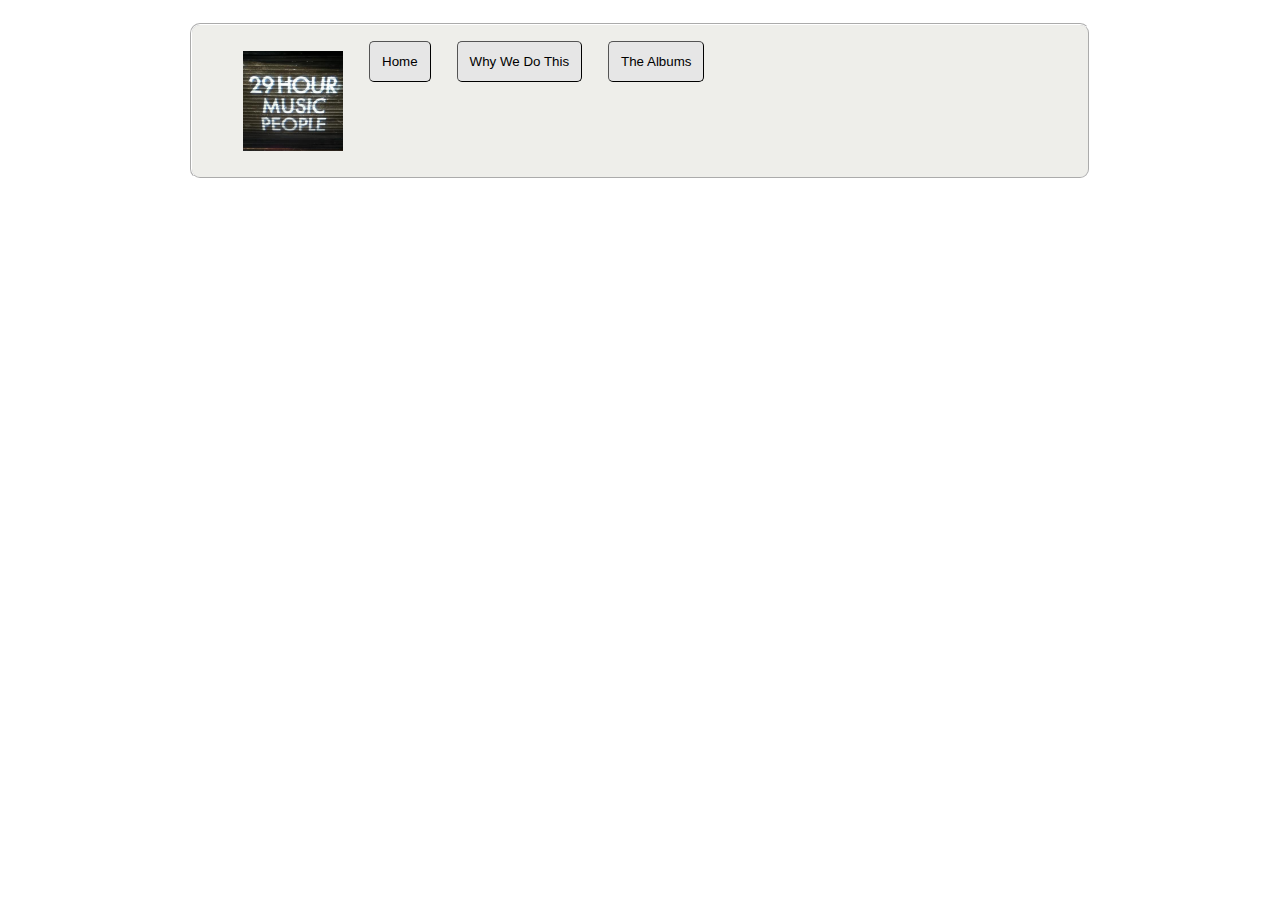
==== albums.html @ 85a1192a "initial commit" ====
<!DOCTYPE html>
<html>
<head>
	<link rel="stylesheet" type="text/css" href="style.css">
	<title>29 Hour Music People</title>
	</head>
<body>
	<div class="wrapper">
			<div class="topofpage">
				
				<ul class="navbar">
					<li class="navchunk">
						<img src="images/band-icon.jpg" class="icon">
					</li>					
					<li class="navchunk">
						<a href="index.html"><button>Home</button></a>
					</li>
					<li class="navchunk">
						<a href="why.html"><button>Why We Do This</button></a>
					</li>
					<li class="navchunk">
						<a href="albums.html"><button>The Albums</button></a>
					</li>
				</ul>
			</div>
		
	</div>	
</body>


</html>
---- style.css ----
.wrapper {
	width: 900px;
	margin: 0 auto;
	padding-top: 15px;
}

.topofpage {
	margin: 0 auto;
/*	padding-top: 150px;*/
	display: block;
	background-color: #EEEEEA;
		border-style: groove;
	border-radius: 10px;
	border-width: 2px;
	border-color: white;
	margin-bottom: 10px;
}

.icon{
	width: 40px;
	padding: 0;
	margin: 30 30 30 30;
/*	float: left;*/
	display: inline;
}

.wrapper .navbar {
padding: 10 10 10 100px;

}

.wrapper .navbar .navchunk {
	display: inline;
	color: red;
	vertical-align: top;
	padding: 10px;
	margin: 1px;
}

.wrapper .navbar .navchunk img {
	width: 100px;
	vertical-align: -85px;
	padding-top: 10px;
	padding-bottom: 10px
}

button {
	padding: 12px;
	font-size: 12px
	border-style: ridge;
    border-width: 1px;
    border-radius: 5px;
    background-color: 	#E6E6E6;
   
}

.button a:hover{
	color: #fff;
	background-color: #369;
	font-family: helvetica;
}


.leftcol {
	clear: left;
	width: 50%;
	float: left;
	color: red;
	padding-top: 10px;
	padding-bottom: 10px;
}
.leftcol .studiopix {
	width: 400px;
	display: block;
	border-style: groove;
	border-radius: 10px;
	border-width: 2px;
	border-color: white;
	margin-bottom: 10px;
}

.rightcol {
	width: 50%;
	float: left;
}
.rightcol p {
	font-family: helvetica;
	padding: 10px;
	color: gray;
}
.rightcol .linksdiv {
	text-decoration: none;
	font-family: helvetica;
}

.fb {
	padding: 15px;
}

.rightcol .news {
	background-color: #E6E6E6;
	font-color: black;
	font-family: helvetica;

}
.news h3{
	padding: 20px;
}

.rightcol .news h2 {
	font-color: black;
	padding: 20px;
}
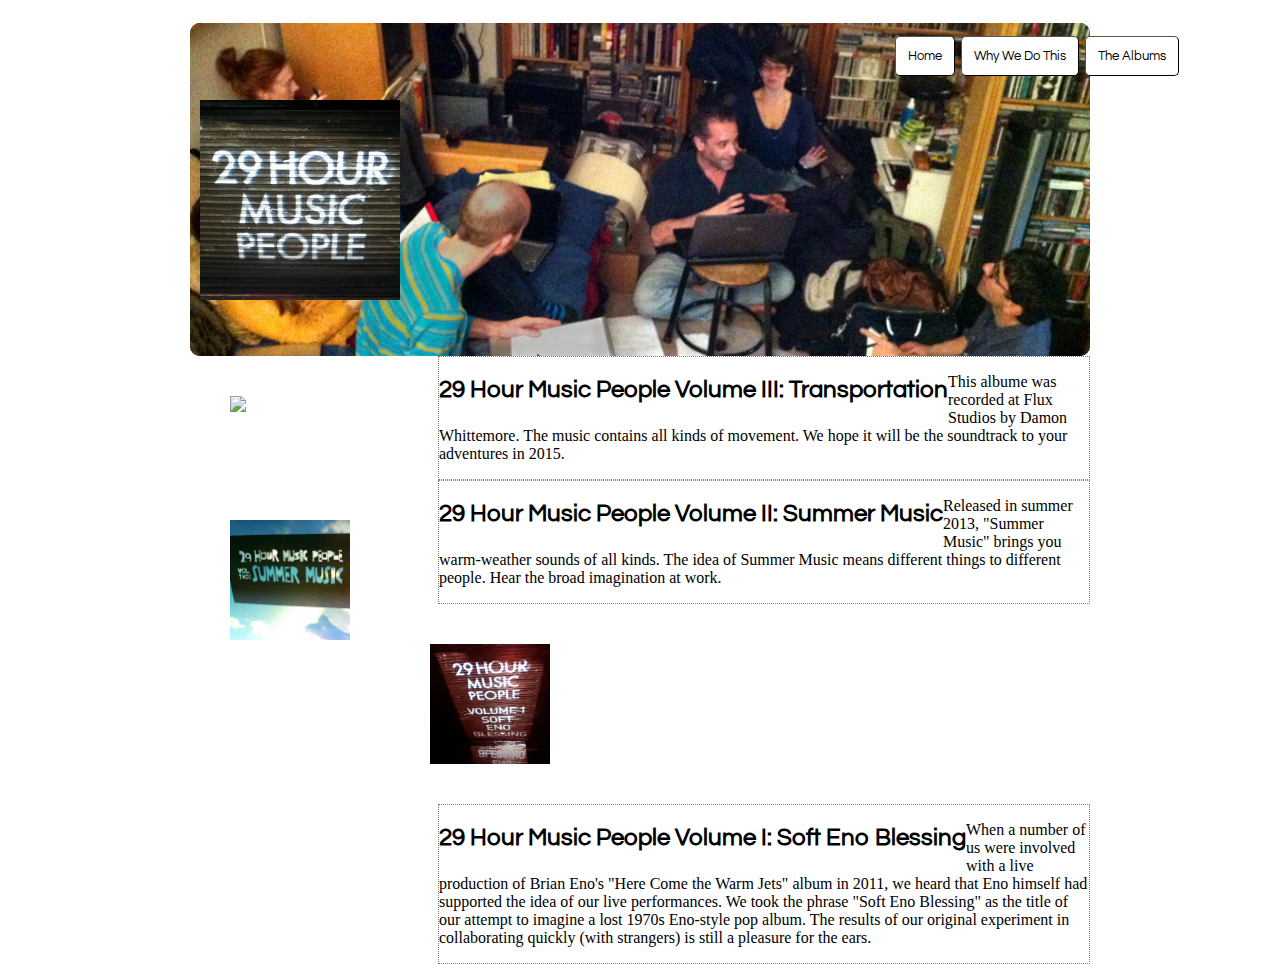
==== commit 8920cd2d: "Buiding Album page" ====
--- a/albums.html
+++ b/albums.html
@@ -2,28 +2,68 @@
 <html>
 <head>
 	<link rel="stylesheet" type="text/css" href="style.css">
+	<link href='http://fonts.googleapis.com/css?family=Old+Standard+TT' rel='stylesheet' type='text/css'>
+	<link href='http://fonts.googleapis.com/css?family=Questrial' rel='stylesheet' type='text/css'>
+
+
 	<title>29 Hour Music People</title>
 	</head>
 <body>
 	<div class="wrapper">
-			<div class="topofpage">
-				
-				<ul class="navbar">
-					<li class="navchunk">
-						<img src="images/band-icon.jpg" class="icon">
-					</li>					
-					<li class="navchunk">
-						<a href="index.html"><button>Home</button></a>
-					</li>
-					<li class="navchunk">
-						<a href="why.html"><button>Why We Do This</button></a>
-					</li>
-					<li class="navchunk">
-						<a href="albums.html"><button>The Albums</button></a>
-					</li>
-				</ul>
+		<div class="topofpage">
+			<img src="images/bannerphoto.jpg" class="bannerphoto">
+			<img src="images/band-icon.jpg" class="icon">
+			<ul class="navbar">				
+				<li class="navchunk">
+					<a href="index.html"><button>Home</button></a>
+				</li>
+				<li class="navchunk">
+					<a href="why.html"><button>Why We Do This</button></a>
+				</li>
+				<li class="navchunk">
+					<a href="albums.html"><button>The Albums</button></a>
+				</li>
+			</ul>
+		</div>
+		<div class="albumdiv">
+			<img src="images/TRANS-icon.jpg" class="albumart">
+			<div class="albumtextdiv">
+				<h2> 
+					29 Hour Music People Volume III: Transportation
+				</h2>
+				<p>
+					This albume was recorded at Flux Studios by Damon Whittemore. The music contains all kinds of movement. We hope it will be the soundtrack to your adventures in 2015.
+				</p>
 			</div>
-		
+		</div>
+		<div class="album">
+				<img src="images/Vol2icon.jpg" class="albumart">
+				<div class="albumtextdiv">
+					<h2> 
+						29 Hour Music People Volume II: Summer Music
+					</h2>
+					<p>
+						Released in summer 2013, "Summer Music" brings you warm-weather sounds of all kinds. The idea of Summer Music means different things to different people. Hear the broad imagination at work. 
+					</p>
+				</div>
+		</div>
+		<div class="album">
+			<img src="images/SEB-icon.jpg" class="albumart">
+			<div class="albumtextdiv">
+				<h2> 
+					29 Hour Music People Volume I: Soft Eno Blessing
+				</h2>
+				<p>
+					When a number of us were involved with a live production of Brian Eno's "Here Come the Warm Jets" album in 2011, we heard that Eno himself had supported the idea of our live performances. We took the phrase "Soft Eno Blessing" as the title of our attempt to imagine a lost 1970s Eno-style pop album. The results of our original experiment in collaborating quickly (with strangers) is still a pleasure for the ears. 
+				</p>
+			</div>
+		</div>
+
+
+
+
+
+
 	</div>	
 </body>
 
--- a/style.css
+++ b/style.css
@@ -9,33 +9,44 @@
 .topofpage {
 	margin: 0 auto;
 /*	padding-top: 150px;*/
+	height: 333px	;
 	display: block;
-	background-color: #EEEEEA;
-		border-style: groove;
+/*	margin-bottom: 10px;*/
+	background-color: black;
+	border-style: none;
 	border-radius: 10px;
 	border-width: 2px;
 	border-color: white;
-	margin-bottom: 10px;
 }
 
+.bannerphoto{
+	width: 900px;
+	border-style: none;
+	border-radius: 10px;
+	border-width: 2px;
+	border-color: white;
+	
+}
 .icon{
-	width: 40px;
+	width: 200px;
 	padding: 0;
 	margin: 30 30 30 30;
 /*	float: left;*/
 	display: inline;
+	position: absolute; 
+	top: 100px; 
+	left: 200px;
 }
 
 .wrapper .navbar {
-padding: 10 10 10 100px;
+	padding: 10 10 10 100px;
+	position: absolute; 
+	top: 20px; right: 100px;
 
 }
 
 .wrapper .navbar .navchunk {
 	display: inline;
-	color: red;
-	vertical-align: top;
-	padding: 10px;
 	margin: 1px;
 }
 
@@ -48,11 +59,13 @@
 
 button {
 	padding: 12px;
+	font-family: 'Questrial', sans-serif;
 	font-size: 12px
-	border-style: ridge;
+	border-style: none;
     border-width: 1px;
     border-radius: 5px;
-    background-color: 	#E6E6E6;
+    background-color: white;
+
    
 }
 
@@ -74,7 +87,7 @@
 .leftcol .studiopix {
 	width: 400px;
 	display: block;
-	border-style: groove;
+	border-style: none;
 	border-radius: 10px;
 	border-width: 2px;
 	border-color: white;
@@ -85,32 +98,100 @@
 	width: 50%;
 	float: left;
 }
+.generallinks{
+	text-decoration: none;
+	color: black;
+}
+
+.generallinks:hover {
+    border-bottom: 1px solid black; 
+}
+
+
 .rightcol p {
-	font-family: helvetica;
 	padding: 10px;
-	color: gray;
+	color: black;
+	font-family: 'Old Standard TT', serif;
 }
 .rightcol .linksdiv {
 	text-decoration: none;
-	font-family: helvetica;
+	font-family: 'Old Standard TT', serif;
+}
+
+.sociality {
+	display: inline;
 }
 
 .fb {
-	padding: 15px;
+	padding-right: 19px;
 }
 
 .rightcol .news {
 	background-color: #E6E6E6;
 	font-color: black;
-	font-family: helvetica;
+	font-family: 'Old Standard TT', serif;
+}
+.news h3{
+	padding: 10px 10px 0px 10px;
+	font-family: 'Questrial', sans-serif;
+}
+
+
+/*Albums page*/
+.albumdiv{
+	float: left;
+
+	width: 900px;
+}
+
+.albumart{
+	width: 120px;
+	padding: 40px;
+	display: inline;
+	float: left;
+}
+
+.albumtextdiv{
+	Width: 650px;
+	Padding: 2px0px;
+	float: right;
+	border-width: 1px;
+	border-color: gray;
+	border-style: dotted;	
 
 }
-.news h3{
-	padding: 20px;
+
+ h2{
+/*	padding: 10px 10px 0px 10px;*/
+	text-align: center;	
+	font-family: 'Questrial', sans-serif;
+	float: left;
+	display: block;
 }
 
-.rightcol .news h2 {
-	font-color: black;
-	padding: 20px;
-}
 
+
+
+
+
+
+
+
+
+
+
+
+
+
+
+
+
+
+
+
+
+
+
+
+
+
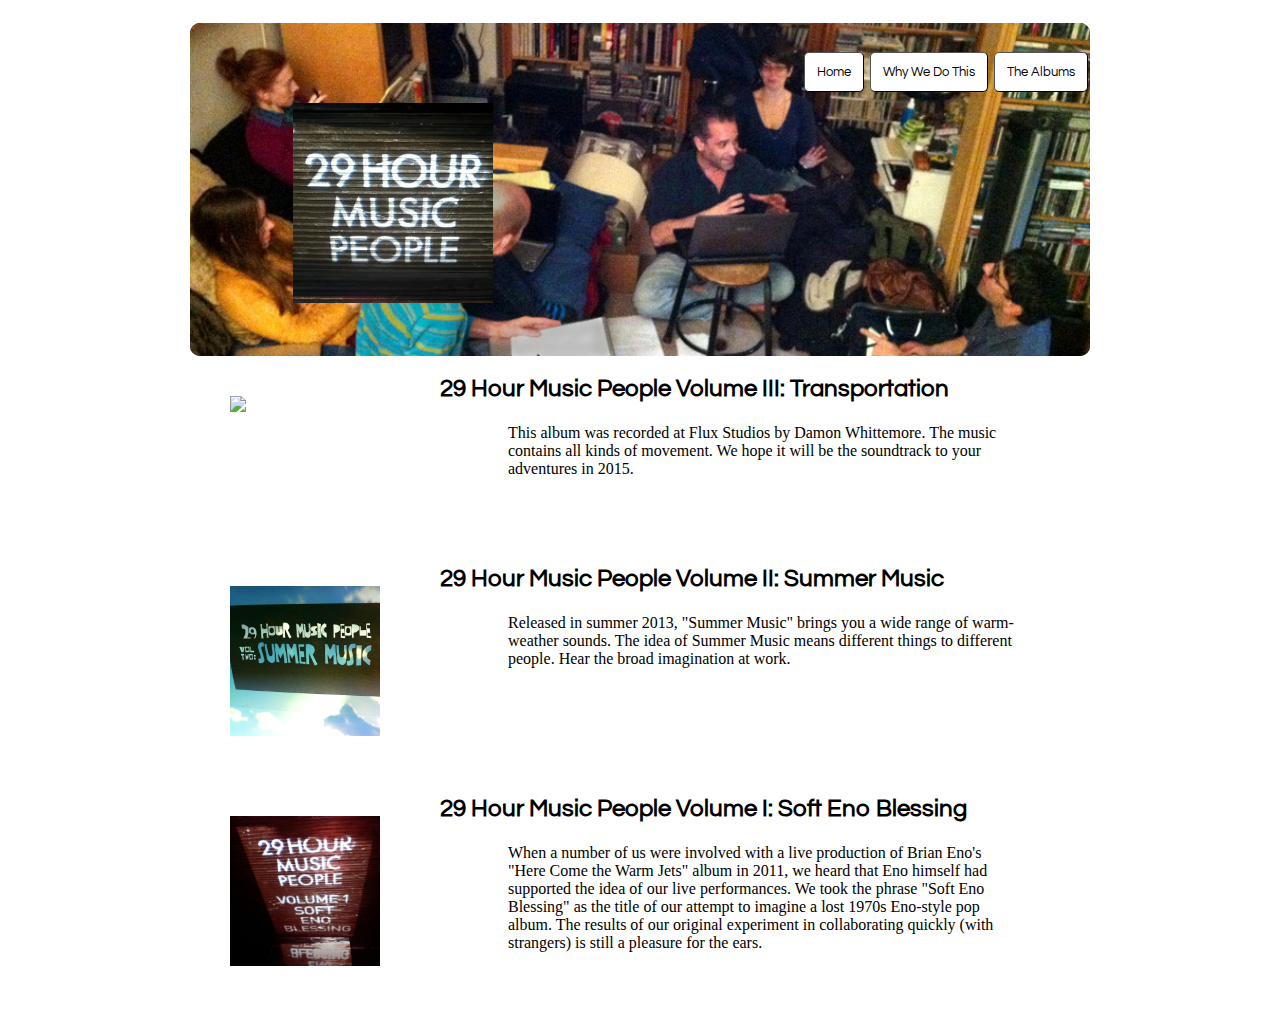
==== commit e020cd35: "final site to turn in for the first time" ====
--- a/albums.html
+++ b/albums.html
@@ -32,22 +32,22 @@
 					29 Hour Music People Volume III: Transportation
 				</h2>
 				<p>
-					This albume was recorded at Flux Studios by Damon Whittemore. The music contains all kinds of movement. We hope it will be the soundtrack to your adventures in 2015.
+					This album was recorded at Flux Studios by Damon Whittemore. The music contains all kinds of movement. We hope it will be the soundtrack to your adventures in 2015.
 				</p>
 			</div>
 		</div>
-		<div class="album">
+		<div class="albumdiv">
 				<img src="images/Vol2icon.jpg" class="albumart">
 				<div class="albumtextdiv">
 					<h2> 
 						29 Hour Music People Volume II: Summer Music
 					</h2>
 					<p>
-						Released in summer 2013, "Summer Music" brings you warm-weather sounds of all kinds. The idea of Summer Music means different things to different people. Hear the broad imagination at work. 
+						Released in summer 2013, "Summer Music" brings you a wide range of warm-weather sounds. The idea of Summer Music means different things to different people. Hear the broad imagination at work. 
 					</p>
 				</div>
 		</div>
-		<div class="album">
+		<div class="albumdiv">
 			<img src="images/SEB-icon.jpg" class="albumart">
 			<div class="albumtextdiv">
 				<h2> 
--- a/style.css
+++ b/style.css
@@ -30,19 +30,19 @@
 .icon{
 	width: 200px;
 	padding: 0;
-	margin: 30 30 30 30;
+/*	margin: 30 30 30 30;*/
 /*	float: left;*/
-	display: inline;
-	position: absolute; 
-	top: 100px; 
-	left: 200px;
+	position: relative;
+	top: -257px;
+	left: 103px;
+	display: inline;
 }
 
 .wrapper .navbar {
-	padding: 10 10 10 100px;
-	position: absolute; 
 	top: 20px; right: 100px;
-
+	position: relative;
+	top: -528px;
+	right: -573px;
 }
 
 .wrapper .navbar .navchunk {
@@ -101,6 +101,7 @@
 .generallinks{
 	text-decoration: none;
 	color: black;
+
 }
 
 .generallinks:hover {
@@ -140,12 +141,13 @@
 /*Albums page*/
 .albumdiv{
 	float: left;
+	vertical-align: top;
 
 	width: 900px;
 }
 
 .albumart{
-	width: 120px;
+	width: 150px;
 	padding: 40px;
 	display: inline;
 	float: left;
@@ -155,43 +157,93 @@
 	Width: 650px;
 	Padding: 2px0px;
 	float: right;
-	border-width: 1px;
-	border-color: gray;
-	border-style: dotted;	
-
+}
+
+.albumtextdiv p {
+padding: 34px;
+margin: 34px;
 }
 
  h2{
-/*	padding: 10px 10px 0px 10px;*/
 	text-align: center;	
 	font-family: 'Questrial', sans-serif;
 	float: left;
 	display: block;
 }
 
-
-
-
-
-
-
-
-
-
-
-
-
-
-
-
-
-
-
-
-
-
-
-
-
-
-
+/*Why page*/
+.column1{
+	float: left;
+	width: 350px;
+/*	border-style: solid;
+	border-width: 1px;*/
+}
+
+.whytext a {
+	text-decoration: none;
+	color: black;
+}
+
+.whytext a:hover {
+	    border-bottom: 1px solid black; 
+}
+
+.column2{
+	float: left;
+	width: 350px;
+/*	border-style: solid;
+	border-width: 1px;*/
+}
+
+.column3{
+	float: left;
+	width: 200px;
+/*	border-style: solid;
+	border-width: 2px;*/
+}
+
+.whypix{
+	width: 200px;
+	margin: 50px 0px 0px 0px;
+		border-style: none;
+	border-radius: 10px;
+	border-width: 2px;
+	border-color: white;
+}
+
+.whyhead {
+	padding: 15px 10px 10px 10px;
+	font-size: 20px;
+	text-transform: capitalize;
+	font-weight: bold;
+	text-align: center;
+	font-family: 'Questrial', sans-serif;
+}
+
+.whytext {
+	padding: 15px 12px 12px 12px;
+	font-family: 'Old Standard TT', serif;
+}
+
+
+
+
+
+
+
+
+
+
+
+
+
+
+
+
+
+
+
+
+
+
+
